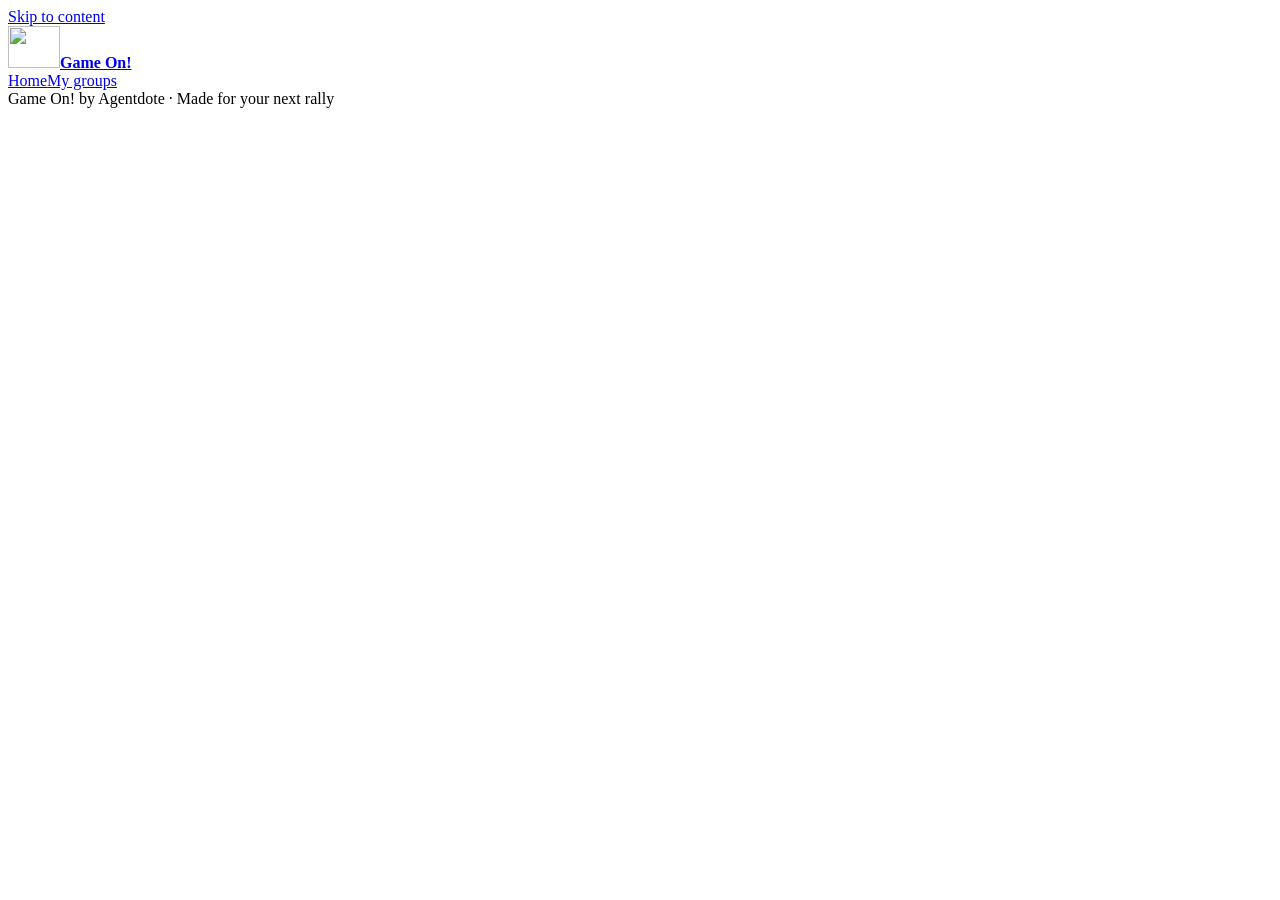
==== web/index.html @ a2480253 "Game On! Live: public showcase" ====
<!doctype html>
<html lang="en-AU">
<head>
  <meta charset="utf-8">
  <meta name="viewport" content="width=device-width, initial-scale=1">
  <meta name="theme-color" content="#0B2D56">
  <title>Game On! — Pickleball with friends</title>
  <link rel="stylesheet" href="/vendor/maplibre/maplibre-gl.css">
<link rel="stylesheet" href="/styles.css">
  <script src="/court.js" defer></script>
  <script src="/ernie.js" defer></script>
  <script src="/vendor/maplibre/maplibre-gl-csp.js" defer></script>
<script src="/venue-view.js" defer></script>
  <script src="/venue-shortlist.js" defer></script>
  <script src="/venues.js" defer></script>
  <script src="/app.js" defer></script>
</head>
<body>
  <a class="skip-link" href="#main">Skip to content</a>
  <header class="topbar">
    <a href="/" class="brand" aria-label="Game On home"><img src="/assets/brand.svg" alt="" width="52" height="42"><strong>Game On!</strong></a>
    <nav aria-label="Main navigation"><a href="/">Home</a><a href="/groups.html">My groups</a></nav>
  </header>
  <main id="main">
    <div id="flash" class="flash" role="status" aria-live="polite" hidden></div>
    <section id="create-view" class="view" hidden>
      <div class="home-hero">
        <div class="hero-copy"><div class="eyebrow">Pickleball · Melbourne · Your people</div>
        <h1>Rally your<br><em>crew.</em></h1>
        <p class="intro">Less group-chat chaos.<br>More time on court.</p>
        <div class="hero-actions"><a class="primary" href="/groups.html#create-panel">Create a group <span aria-hidden="true">↗</span></a><a class="secondary" href="/groups.html#join-entry">Join your crew</a></div>
        <p class="hero-note">Pick a time. Find a venue. Make a plan together.</p></div>
        <div class="hero-art" aria-hidden="true"><div class="hero-court"><i></i><b></b></div><img class="hero-ball" src="/assets/brand.svg" alt=""><span class="court-caption">YOUR NEXT RALLY STARTS HERE</span></div>
      </div>
      <aside id="ernie-welcome"></aside>
      <div class="section-heading"><div><div class="eyebrow">Just one game?</div><h2>Start with a time.</h2></div><span class="pill">No account needed</span></div>
      <div class="panel creation-panel">
        <h2 id="create-heading">Create a game</h2>
        <p id="group-context" class="small" hidden></p>
        <form id="create-form">
          <label for="game-format">Game format</label>
          <select id="game-format" aria-describedby="game-format-help" required>
            <option value="4" selected>Doubles (4 players)</option>
            <option value="2">Singles (2 players)</option>
          </select>
          <p id="game-format-help" class="small">The format sets the minimum players needed. More friends can still join and vote.</p>
          <label for="game-duration">Game duration</label>
          <select id="game-duration" required>
            <option value="60">60 minutes</option>
            <option value="90" selected>90 minutes</option>
            <option value="120">120 minutes</option>
          </select>
          <div class="section-heading"><label>Suggested starting times (Melbourne time)</label></div>
          <p class="small">Offer 2 to 6 different starting times so friends have a choice. The game duration applies to each option.</p>
          <div id="time-inputs" class="time-inputs"></div>
          <button type="button" id="add-time" class="secondary">+ Add another time</button>
          <button type="submit" class="primary full" id="create-submit">Create game →</button>
        </form>
      </div>
      <p class="footnote">No account needed. <a href="/groups.html">Create or join a reusable group</a>, or organise a standalone game here.</p>
    </section>

    <section id="game-view" class="view" hidden>
      <div class="eyebrow">Game session</div>
      <h1 id="game-heading">Let's play.</h1>
      <p id="game-duration-label" class="small"></p>
      <section id="session-court" aria-label="Session participation"></section>
      <div id="progress-panel" class="game-progress">
        <div class="section-heading"><h2>Group progress</h2><span id="player-count" class="pill">0 players</span></div>
        <div id="status" class="status"></div>
        <div id="player-list" class="people"></div>
        <h3>Best times so far</h3>
        <div id="rankings" class="rankings"></div>
        <p id="next-step" class="next-step"></p>
      </div>
      <div class="game-share" aria-label="Share this game">
        <div class="share-actions">
          <button id="whatsapp" class="secondary" type="button">Share on WhatsApp</button>
          <button id="copy-link" class="secondary" type="button">Copy link</button>
        </div>
        <p id="share-note" class="footnote">Anyone with this session link can join. Share it only with your group. Localhost links only work on your computer.</p>
      </div>

      <div class="panel" id="join-panel">
        <h2>Join the game</h2>
        <p class="small">Only your first name and suburb are needed — no street address.</p>
        <form id="join-form">
          <label for="player-name">Your name</label>
          <input id="player-name" maxlength="45" autocomplete="given-name" required placeholder="Your first name">
          <label for="player-suburb">Your suburb</label>
          <input id="player-suburb" maxlength="90" required placeholder="e.g. Berwick">
          <button type="submit" class="primary full">Join game →</button>
        </form>
      </div>

      <div class="panel" id="vote-panel" hidden>
        <div class="section-heading"><h2 id="greeting">Your availability</h2><span class="pill">Select all that work</span></div>
        <p class="small">Choose every time you can make it. You can change your vote later.</p>
        <form id="vote-form">
          <div id="vote-times" class="vote-times"></div>
          <button type="submit" class="primary full">Save my availability</button>
        </form>
      </div>

      <div class="panel" id="venues-panel">
        <h2>Pick a court</h2>
        <p class="small">Explore before everyone votes. Availability and prices are not checked.</p>
        <div id="venue-discovery"></div>
        <h3>Recommendations for your game</h3>
        <p class="small">Game recommendations require a qualifying shared time.</p>
        <p id="venue-status" class="small">Waiting for a shared time.</p>
        <p id="venue-time" class="small"></p>
        <div id="venue-results"></div>
        <p class="footnote">Availability not checked. No reservation has been made. Distances use suburb reference points, not driving routes or exact court entrances. Same-suburb distance can be zero.</p>
      </div>
      <div class="panel" id="handoff-panel" hidden>
        <aside id="ernie-booking"></aside>
        <h2>Booking Handoff</h2>
        <p id="handoff-summary"></p>
        <p id="handoff-status" role="status"></p>
        <p>Provider availability and total price not checked. No provider-confirmed booking. Game On! cannot verify a booking reference.</p>
        <p class="small">Selecting this venue approves an enquiry for the displayed time and players. Your saved venue restriction is included. Changes, reservations and payment need your approval.</p>
        <div class="share-actions">
          <button id="handoff-open" class="primary" type="button">Book on venue website</button>
          <button id="handoff-copy" class="secondary" type="button">Copy instructions for my AI assistant</button>
        </div>
        <p id="handoff-missing" class="small" hidden>No trusted booking page is listed. Use the official website in the instructions to contact the venue.</p>
        <label for="handoff-brief">Review instructions (no player details or private links)</label>
        <textarea id="handoff-brief" rows="12" readonly></textarea>
        <p class="footnote">Rechecked before opening or copying. A copied brief is a snapshot: recheck the group plan before booking. Selection is cleared on reload.</p>
      </div>
    </section>
  </main>
  <footer>Game On! by Agentdote · Made for your next rally</footer>
</body>
</html>
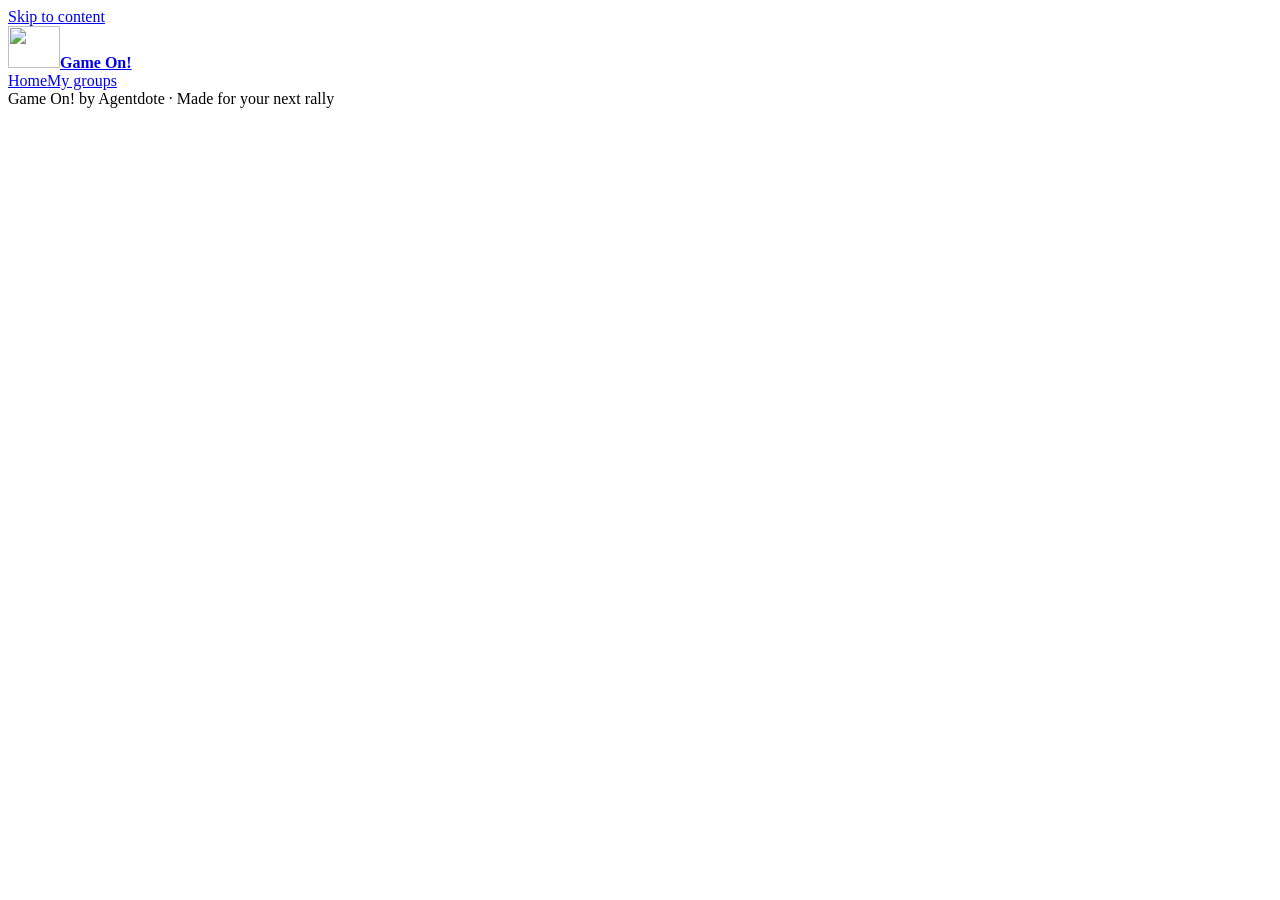
==== commit f47c942c: "Rebuild the frontend around the Balanced Companion design - Home is groups-first: the standalone 'Ju" ====
--- a/web/index.html
+++ b/web/index.html
@@ -3,14 +3,14 @@
 <head>
   <meta charset="utf-8">
   <meta name="viewport" content="width=device-width, initial-scale=1">
-  <meta name="theme-color" content="#0B2D56">
+  <meta name="theme-color" content="#0B2C50">
   <title>Game On! — Pickleball with friends</title>
   <link rel="stylesheet" href="/vendor/maplibre/maplibre-gl.css">
-<link rel="stylesheet" href="/styles.css">
+  <link rel="icon" href="/assets/brand.svg" type="image/svg+xml"><link rel="stylesheet" href="/styles.css">
   <script src="/court.js" defer></script>
   <script src="/ernie.js" defer></script>
   <script src="/vendor/maplibre/maplibre-gl-csp.js" defer></script>
-<script src="/venue-view.js" defer></script>
+  <script src="/venue-view.js" defer></script>
   <script src="/venue-shortlist.js" defer></script>
   <script src="/venues.js" defer></script>
   <script src="/app.js" defer></script>
@@ -18,116 +18,175 @@
 <body>
   <a class="skip-link" href="#main">Skip to content</a>
   <header class="topbar">
-    <a href="/" class="brand" aria-label="Game On home"><img src="/assets/brand.svg" alt="" width="52" height="42"><strong>Game On!</strong></a>
+    <a href="/" class="brand" aria-label="Game On home"><img src="/assets/brand.svg" alt="" width="52" height="42"><strong>Game On<span>!</span></strong></a>
     <nav aria-label="Main navigation"><a href="/">Home</a><a href="/groups.html">My groups</a></nav>
   </header>
   <main id="main">
     <div id="flash" class="flash" role="status" aria-live="polite" hidden></div>
-    <section id="create-view" class="view" hidden>
+
+    <!-- Home: groups first. Games are started from inside a group. -->
+    <section id="home-view" class="view" hidden>
       <div class="home-hero">
-        <div class="hero-copy"><div class="eyebrow">Pickleball · Melbourne · Your people</div>
-        <h1>Rally your<br><em>crew.</em></h1>
-        <p class="intro">Less group-chat chaos.<br>More time on court.</p>
-        <div class="hero-actions"><a class="primary" href="/groups.html#create-panel">Create a group <span aria-hidden="true">↗</span></a><a class="secondary" href="/groups.html#join-entry">Join your crew</a></div>
-        <p class="hero-note">Pick a time. Find a venue. Make a plan together.</p></div>
-        <div class="hero-art" aria-hidden="true"><div class="hero-court"><i></i><b></b></div><img class="hero-ball" src="/assets/brand.svg" alt=""><span class="court-caption">YOUR NEXT RALLY STARTS HERE</span></div>
+        <div class="hero-copy">
+          <div class="eyebrow">Less organising. More playing.</div>
+          <h1>From “let’s play” to <em>Game&nbsp;on!</em></h1>
+          <p class="intro">Bring your friends together, find a time that works and choose a pickleball court in Melbourne.</p>
+          <div class="hero-actions"><a class="primary" href="/groups.html#create-panel">Create a group</a><a class="secondary" href="/groups.html#join-entry">Join a group</a></div>
+        </div>
+        <img class="hero-art" src="/assets/court/court-crew.webp" width="1400" height="700" alt="Illustrated pickleball court with four smiling players">
       </div>
+      <section id="home-groups" class="panel welcome-panel" hidden>
+        <div class="eyebrow">Welcome back</div>
+        <h2>Your groups on this device</h2>
+        <div id="home-group-list" class="group-list"></div>
+      </section>
+      <ol class="how-it-works" aria-label="How Game On! works">
+        <li><strong>Gather your crew</strong><span>Create a group and share one invitation link.</span></li>
+        <li><strong>Find a time</strong><span>Offer a few start times. Everyone ticks what works.</span></li>
+        <li><strong>Choose a court</strong><span>Compare venues on the map. Ernie can suggest the fairest one.</span></li>
+        <li><strong>Game on</strong><span>Take your plan to the venue to book. You stay in control.</span></li>
+      </ol>
       <aside id="ernie-welcome"></aside>
-      <div class="section-heading"><div><div class="eyebrow">Just one game?</div><h2>Start with a time.</h2></div><span class="pill">No account needed</span></div>
-      <div class="panel creation-panel">
-        <h2 id="create-heading">Create a game</h2>
-        <p id="group-context" class="small" hidden></p>
-        <form id="create-form">
-          <label for="game-format">Game format</label>
-          <select id="game-format" aria-describedby="game-format-help" required>
-            <option value="4" selected>Doubles (4 players)</option>
-            <option value="2">Singles (2 players)</option>
-          </select>
-          <p id="game-format-help" class="small">The format sets the minimum players needed. More friends can still join and vote.</p>
-          <label for="game-duration">Game duration</label>
-          <select id="game-duration" required>
-            <option value="60">60 minutes</option>
-            <option value="90" selected>90 minutes</option>
-            <option value="120">120 minutes</option>
-          </select>
-          <div class="section-heading"><label>Suggested starting times (Melbourne time)</label></div>
-          <p class="small">Offer 2 to 6 different starting times so friends have a choice. The game duration applies to each option.</p>
-          <div id="time-inputs" class="time-inputs"></div>
-          <button type="button" id="add-time" class="secondary">+ Add another time</button>
-          <button type="submit" class="primary full" id="create-submit">Create game →</button>
-        </form>
-      </div>
-      <p class="footnote">No account needed. <a href="/groups.html">Create or join a reusable group</a>, or organise a standalone game here.</p>
     </section>
 
+    <!-- Start a game (group organisers only). -->
+    <section id="create-view" class="view" hidden>
+      <div class="form-layout">
+        <div class="form-art">
+          <div class="eyebrow">A plan everyone can say yes to</div>
+          <h1>Start with a time.<br>We’ll find the overlap.</h1>
+          <img src="/assets/court/court-crew-800.webp" width="800" height="400" alt="">
+          <p class="small">Offer two to six start times. Your crew votes, then you choose a court once a time works.</p>
+        </div>
+        <div class="panel creation-panel">
+          <div id="group-context" class="eyebrow" hidden></div>
+          <h2 id="create-heading">Put a game in play</h2>
+          <form id="create-form">
+            <div class="field-row">
+              <div><label for="game-format">Format</label>
+              <select id="game-format" aria-describedby="game-format-help" required>
+                <option value="4" selected>Doubles (4 players)</option>
+                <option value="2">Singles (2 players)</option>
+              </select></div>
+              <div><label for="game-duration">Duration</label>
+              <select id="game-duration" required>
+                <option value="60">60 minutes</option>
+                <option value="90" selected>90 minutes</option>
+                <option value="120">120 minutes</option>
+              </select></div>
+            </div>
+            <p id="game-format-help" class="small">The format sets the minimum players. More friends can still join and vote.</p>
+            <label>Start times · Melbourne time</label>
+            <div id="time-inputs" class="time-inputs"></div>
+            <button type="button" id="add-time" class="text-button">+ Add another time</button>
+            <button type="submit" class="primary full" id="create-submit">Create game</button>
+          </form>
+        </div>
+      </div>
+    </section>
+
+    <!-- Game workspace. -->
     <section id="game-view" class="view" hidden>
-      <div class="eyebrow">Game session</div>
-      <h1 id="game-heading">Let's play.</h1>
-      <p id="game-duration-label" class="small"></p>
-      <section id="session-court" aria-label="Session participation"></section>
-      <div id="progress-panel" class="game-progress">
-        <div class="section-heading"><h2>Group progress</h2><span id="player-count" class="pill">0 players</span></div>
-        <div id="status" class="status"></div>
-        <div id="player-list" class="people"></div>
-        <h3>Best times so far</h3>
-        <div id="rankings" class="rankings"></div>
-        <p id="next-step" class="next-step"></p>
-      </div>
-      <div class="game-share" aria-label="Share this game">
-        <div class="share-actions">
-          <button id="whatsapp" class="secondary" type="button">Share on WhatsApp</button>
-          <button id="copy-link" class="secondary" type="button">Copy link</button>
+      <header class="game-header">
+        <div>
+          <div class="eyebrow" id="game-eyebrow">Your next game</div>
+          <h1 id="game-heading">Let’s get your crew on court.</h1>
+          <p id="game-duration-label" class="meta"></p>
         </div>
-        <p id="share-note" class="footnote">Anyone with this session link can join. Share it only with your group. Localhost links only work on your computer.</p>
-      </div>
+        <div class="game-share" aria-label="Share this game">
+          <div class="share-actions">
+            <button id="whatsapp" class="secondary" type="button"><span aria-hidden="true">↗</span> WhatsApp</button>
+            <button id="copy-link" class="secondary" type="button">Copy link</button>
+          </div>
+        </div>
+      </header>
+      <ol id="game-steps" class="steps" aria-label="Game progress">
+        <li data-step="crew"><span class="step-num">1</span><span>Gather your crew</span></li>
+        <li data-step="time"><span class="step-num">2</span><span>Find a time</span></li>
+        <li data-step="court"><span class="step-num">3</span><span>Choose a court</span></li>
+        <li data-step="booked"><span class="step-num">4</span><span>Game on</span></li>
+      </ol>
+      <p id="share-note" class="footnote share-note">Anyone with this link can join. Share it only with your crew.</p>
 
-      <div class="panel" id="join-panel">
-        <h2>Join the game</h2>
-        <p class="small">Only your first name and suburb are needed — no street address.</p>
-        <form id="join-form">
-          <label for="player-name">Your name</label>
-          <input id="player-name" maxlength="45" autocomplete="given-name" required placeholder="Your first name">
-          <label for="player-suburb">Your suburb</label>
-          <input id="player-suburb" maxlength="90" required placeholder="e.g. Berwick">
-          <button type="submit" class="primary full">Join game →</button>
-        </form>
-      </div>
+      <div class="workspace">
+        <div class="workspace-side">
+          <section id="session-court" aria-label="Who's playing"></section>
 
-      <div class="panel" id="vote-panel" hidden>
-        <div class="section-heading"><h2 id="greeting">Your availability</h2><span class="pill">Select all that work</span></div>
-        <p class="small">Choose every time you can make it. You can change your vote later.</p>
-        <form id="vote-form">
-          <div id="vote-times" class="vote-times"></div>
-          <button type="submit" class="primary full">Save my availability</button>
-        </form>
-      </div>
+          <div class="panel" id="join-panel">
+            <h2>Join the game</h2>
+            <p class="small">Just your first name and suburb. No street address.</p>
+            <form id="join-form">
+              <label for="player-name">Your first name</label>
+              <input id="player-name" maxlength="45" autocomplete="given-name" required placeholder="Your first name">
+              <label for="player-suburb">Your suburb</label>
+              <input id="player-suburb" maxlength="90" required placeholder="e.g. Berwick">
+              <button type="submit" class="primary full">Join game</button>
+            </form>
+          </div>
 
-      <div class="panel" id="venues-panel">
-        <h2>Pick a court</h2>
-        <p class="small">Explore before everyone votes. Availability and prices are not checked.</p>
-        <div id="venue-discovery"></div>
-        <h3>Recommendations for your game</h3>
-        <p class="small">Game recommendations require a qualifying shared time.</p>
-        <p id="venue-status" class="small">Waiting for a shared time.</p>
-        <p id="venue-time" class="small"></p>
-        <div id="venue-results"></div>
-        <p class="footnote">Availability not checked. No reservation has been made. Distances use suburb reference points, not driving routes or exact court entrances. Same-suburb distance can be zero.</p>
-      </div>
-      <div class="panel" id="handoff-panel" hidden>
-        <aside id="ernie-booking"></aside>
-        <h2>Booking Handoff</h2>
-        <p id="handoff-summary"></p>
-        <p id="handoff-status" role="status"></p>
-        <p>Provider availability and total price not checked. No provider-confirmed booking. Game On! cannot verify a booking reference.</p>
-        <p class="small">Selecting this venue approves an enquiry for the displayed time and players. Your saved venue restriction is included. Changes, reservations and payment need your approval.</p>
-        <div class="share-actions">
-          <button id="handoff-open" class="primary" type="button">Book on venue website</button>
-          <button id="handoff-copy" class="secondary" type="button">Copy instructions for my AI assistant</button>
+          <div class="panel" id="vote-panel" hidden>
+            <h2 id="greeting">When can you play?</h2>
+            <p class="small">Tick every time that works for the full game. You can change this later.</p>
+            <form id="vote-form">
+              <div id="vote-times" class="vote-times"></div>
+              <button type="submit" class="primary full">Save availability</button>
+            </form>
+          </div>
+
+          <aside id="ernie-game" class="ernie-tip"></aside>
+
+          <div id="progress-panel" class="panel game-progress">
+            <div class="section-heading"><h2>Times so far</h2><span id="player-count" class="pill">0 joined</span></div>
+            <div id="status" class="status"></div>
+            <div id="rankings" class="rankings"></div>
+            <p id="next-step" class="next-step"></p>
+            <details class="who-details"><summary>Who’s in</summary><div id="player-list" class="people"></div></details>
+          </div>
         </div>
-        <p id="handoff-missing" class="small" hidden>No trusted booking page is listed. Use the official website in the instructions to contact the venue.</p>
-        <label for="handoff-brief">Review instructions (no player details or private links)</label>
-        <textarea id="handoff-brief" rows="12" readonly></textarea>
-        <p class="footnote">Rechecked before opening or copying. A copied brief is a snapshot: recheck the group plan before booking. Selection is cleared on reload.</p>
+
+        <div class="workspace-main">
+          <div class="panel" id="handoff-panel" hidden>
+            <aside id="ernie-booking"></aside>
+            <div class="section-heading"><h2>Booking handoff</h2><span class="pill pill-warn">Not booked</span></div>
+            <h3 id="handoff-venue" class="handoff-venue"></h3>
+            <dl class="handoff-summary">
+              <div><dt>When · Melbourne</dt><dd id="handoff-when"></dd></div>
+              <div><dt>Format</dt><dd id="handoff-format"></dd></div>
+              <div><dt>Players</dt><dd id="handoff-players"></dd></div>
+            </dl>
+            <p id="handoff-summary" class="visually-hidden"></p>
+            <p id="handoff-status" role="status"></p>
+            <p class="notice">Game On! hasn’t checked availability or the total price, and nothing is reserved. Approving this venue means you’re happy to enquire with it.</p>
+            <div class="share-actions">
+              <button id="handoff-open" class="primary" type="button">Visit booking website <span aria-hidden="true">↗</span></button>
+              <button id="handoff-copy" class="secondary" type="button">Copy instructions for my AI assistant</button>
+            </div>
+            <p id="handoff-missing" class="small" hidden>No trusted booking page is listed. Use the official website in the instructions to contact the venue.</p>
+            <details class="brief-details">
+              <summary>Review the instructions</summary>
+              <label for="handoff-brief" class="small">No player names or private links are included.</label>
+              <textarea id="handoff-brief" rows="10" readonly></textarea>
+              <p class="footnote">We recheck the plan before opening or copying. A copied brief is a snapshot, so recheck the group plan before you book.</p>
+            </details>
+          </div>
+
+          <div class="panel" id="venues-panel">
+            <div class="section-heading"><h2>Pick a court</h2><span id="venue-mode" class="pill">Explore anytime</span></div>
+            <div id="venue-discovery"></div>
+            <p class="notice venue-notice"><strong>Before you go:</strong> Game On! doesn’t check court availability or prices, and nothing is booked here. Distances are straight-line from suburb centres, and dashed pins are approximate locations.</p>
+            <section id="recommendations" class="recommendations" aria-labelledby="recommendations-heading">
+              <h3 id="recommendations-heading">Suggested for your game</h3>
+              <p id="venue-status" class="small">Suggestions appear once everyone has voted and a time works.</p>
+              <p id="venue-time" class="small"></p>
+              <div id="ernie-ask" class="ernie-card" hidden>
+                <img src="/assets/ernie/player-v3.webp" width="72" height="48" alt="">
+                <div><strong>A little help from Ernie?</strong><span class="small">Ernie compares your saved venues and travel for everyone.</span></div>
+                <button id="ask-ernie" class="primary" type="button">Ask Ernie to plan</button>
+              </div>
+              <div id="venue-results"></div>
+            </section>
+          </div>
+        </div>
       </div>
     </section>
   </main>
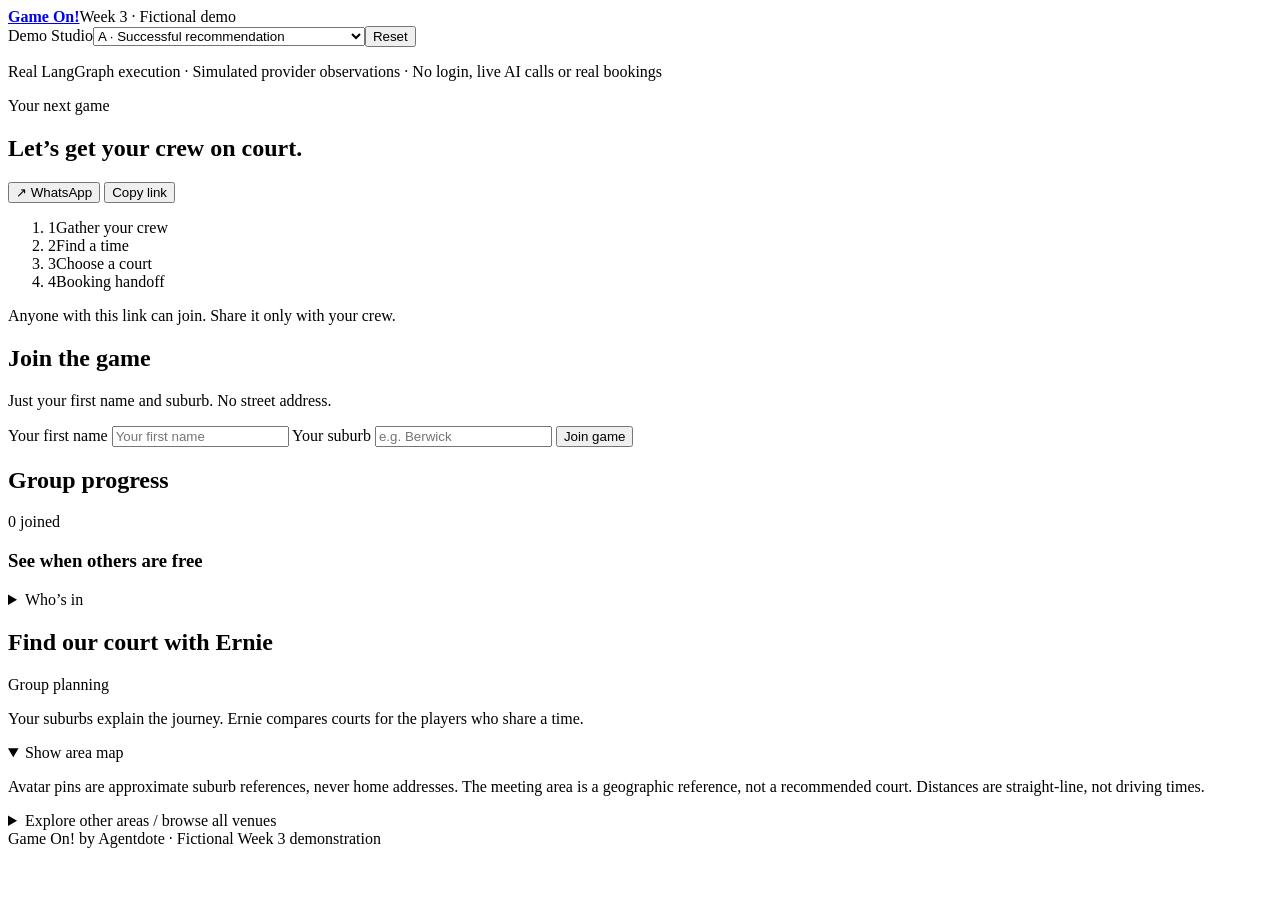
==== commit 41d4aaae: "Build isolated Week 3 LangGraph demo with three scenarios" ====
--- a/web/index.html
+++ b/web/index.html
@@ -1,96 +1,9 @@
-<!doctype html>
-<html lang="en-AU">
-<head>
-  <meta charset="utf-8">
-  <meta name="viewport" content="width=device-width, initial-scale=1">
-  <meta name="theme-color" content="#0B2C50">
-  <title>Game On! — Pickleball with friends</title>
-  <link rel="stylesheet" href="/vendor/maplibre/maplibre-gl.css">
-  <link rel="icon" href="/assets/brand.svg" type="image/svg+xml"><link rel="stylesheet" href="/styles.css">
-  <script src="/court.js" defer></script>
-  <script src="/ernie.js" defer></script>
-  <script src="/vendor/maplibre/maplibre-gl-csp.js" defer></script>
-  <script src="/venue-view.js" defer></script>
-  <script src="/venue-shortlist.js" defer></script>
-  <script src="/venues.js" defer></script>
-  <script src="/app.js" defer></script>
-</head>
-<body>
-  <a class="skip-link" href="#main">Skip to content</a>
-  <header class="topbar">
-    <a href="/" class="brand" aria-label="Game On home"><img src="/assets/brand.svg" alt="" width="52" height="42"><strong>Game On<span>!</span></strong></a>
-    <nav aria-label="Main navigation"><a href="/">Home</a><a href="/groups.html">My groups</a></nav>
-  </header>
-  <main id="main">
-    <div id="flash" class="flash" role="status" aria-live="polite" hidden></div>
-
-    <!-- Home: groups first. Games are started from inside a group. -->
-    <section id="home-view" class="view" hidden>
-      <div class="home-hero">
-        <div class="hero-copy">
-          <div class="eyebrow">Less organising. More playing.</div>
-          <h1>From “let’s play” to <em>Game&nbsp;on!</em></h1>
-          <p class="intro">Bring your friends together, find a time that works and choose a pickleball court in Melbourne.</p>
-          <div class="hero-actions"><a class="primary" href="/groups.html#create-panel">Create a group</a><a class="secondary" href="/groups.html#join-entry">Join a group</a></div>
-        </div>
-        <img class="hero-art" src="/assets/court/court-crew.webp" width="1400" height="700" alt="Illustrated pickleball court with four smiling players">
-      </div>
-      <section id="home-groups" class="panel welcome-panel" hidden>
-        <div class="eyebrow">Welcome back</div>
-        <h2>Your groups on this device</h2>
-        <div id="home-group-list" class="group-list"></div>
-      </section>
-      <ol class="how-it-works" aria-label="How Game On! works">
-        <li><strong>Gather your crew</strong><span>Create a group and share one invitation link.</span></li>
-        <li><strong>Find a time</strong><span>Offer a few start times. Everyone ticks what works.</span></li>
-        <li><strong>Choose a court</strong><span>Compare venues on the map. Ernie can suggest the fairest one.</span></li>
-        <li><strong>Game on</strong><span>Take your plan to the venue to book. You stay in control.</span></li>
-      </ol>
-      <aside id="ernie-welcome"></aside>
-    </section>
-
-    <!-- Start a game (group organisers only). -->
-    <section id="create-view" class="view" hidden>
-      <div class="form-layout">
-        <div class="form-art">
-          <div class="eyebrow">A plan everyone can say yes to</div>
-          <h1>Start with a time.<br>We’ll find the overlap.</h1>
-          <img src="/assets/court/court-crew-800.webp" width="800" height="400" alt="">
-          <p class="small">Offer two to six start times. Your crew votes, then you choose a court once a time works.</p>
-        </div>
-        <div class="panel creation-panel">
-          <div id="group-context" class="eyebrow" hidden></div>
-          <h2 id="create-heading">Put a game in play</h2>
-          <form id="create-form">
-            <div class="field-row">
-              <div><label for="game-format">Format</label>
-              <select id="game-format" aria-describedby="game-format-help" required>
-                <option value="4" selected>Doubles (4 players)</option>
-                <option value="2">Singles (2 players)</option>
-              </select></div>
-              <div><label for="game-duration">Duration</label>
-              <select id="game-duration" required>
-                <option value="60">60 minutes</option>
-                <option value="90" selected>90 minutes</option>
-                <option value="120">120 minutes</option>
-              </select></div>
-            </div>
-            <p id="game-format-help" class="small">The format sets the minimum players. More friends can still join and vote.</p>
-            <label>Start times · Melbourne time</label>
-            <div id="time-inputs" class="time-inputs"></div>
-            <button type="button" id="add-time" class="text-button">+ Add another time</button>
-            <button type="submit" class="primary full" id="create-submit">Create game</button>
-          </form>
-        </div>
-      </div>
-    </section>
-
-    <!-- Game workspace. -->
-    <section id="game-view" class="view" hidden>
+<!doctype html><html lang="en-AU"><head><meta charset="utf-8"><meta name="viewport" content="width=device-width, initial-scale=1"><title>Game On! &middot; Week 3 Demo</title><link rel="stylesheet" href="/styles.css"><link rel="stylesheet" href="/demo.css"><link rel="stylesheet" href="/vendor/maplibre/maplibre-gl.css"><link rel="icon" href="/assets/brand.svg"><script src="/court.js" defer></script><script src="/game-plan.js" defer></script><script src="/court-flow.js" defer></script><script src="/pricing.js" defer></script><script src="/vendor/maplibre/maplibre-gl-csp.js" defer></script><script src="/venue-view.js" defer></script><script src="/demo.js" defer></script></head><body><header class="topbar"><a class="brand" href="/"><img src="/assets/brand.svg" alt="" width="52"><strong>Game On!</strong></a><span>Week 3 &middot; Fictional demo</span></header><main><section class="demo-studio panel"><label for="scenario">Demo Studio</label><select id="scenario"><option value="A">A &middot; Successful recommendation</option><option value="B">B &middot; Unavailable court &rarr; replan</option><option value="C">C &middot; No suitable alternatives &rarr; human help</option></select><button id="reset" type="button" class="secondary">Reset</button><p id="scenario-label" role="status"></p><p class="small">Real LangGraph execution &middot; Simulated provider observations &middot; No login, live AI calls or real bookings</p></section>    <!-- Game workspace. -->
+    <section id="game-view" class="view">
       <header class="game-header">
         <div>
           <div class="eyebrow" id="game-eyebrow">Your next game</div>
-          <h1 id="game-heading">Let’s get your crew on court.</h1>
+          <h1 id="game-heading" tabindex="-1">Let’s get your crew on court.</h1>
           <p id="game-duration-label" class="meta"></p>
         </div>
         <div class="game-share" aria-label="Share this game">
@@ -104,8 +17,9 @@
         <li data-step="crew"><span class="step-num">1</span><span>Gather your crew</span></li>
         <li data-step="time"><span class="step-num">2</span><span>Find a time</span></li>
         <li data-step="court"><span class="step-num">3</span><span>Choose a court</span></li>
-        <li data-step="booked"><span class="step-num">4</span><span>Game on</span></li>
+        <li data-step="handoff"><span class="step-num">4</span><span>Booking handoff</span></li>
       </ol>
+      <div id="planning-entry"><p id="planning-eligibility" class="small"></p></div>
       <p id="share-note" class="footnote share-note">Anyone with this link can join. Share it only with your crew.</p>
 
       <div class="workspace">
@@ -133,37 +47,46 @@
             </form>
           </div>
 
-          <aside id="ernie-game" class="ernie-tip"></aside>
+          <aside id="ernie-game"></aside>
 
           <div id="progress-panel" class="panel game-progress">
-            <div class="section-heading"><h2>Times so far</h2><span id="player-count" class="pill">0 joined</span></div>
+            <div class="section-heading"><h2>Group progress</h2><span id="player-count" class="pill">0 joined</span></div>
             <div id="status" class="status"></div>
-            <div id="rankings" class="rankings"></div>
+            <h3>See when others are free</h3><div id="rankings" class="rankings"></div>
             <p id="next-step" class="next-step"></p>
+
             <details class="who-details"><summary>Who’s in</summary><div id="player-list" class="people"></div></details>
           </div>
         </div>
 
         <div class="workspace-main">
           <div class="panel" id="handoff-panel" hidden>
-            <aside id="ernie-booking"></aside>
-            <div class="section-heading"><h2>Booking handoff</h2><span class="pill pill-warn">Not booked</span></div>
+            <button id="change-court" class="text-button" type="button">&larr; Change court</button><div class="section-heading"><h2>&#10003; Your court plan is ready</h2><span class="pill pill-warn">Not booked</span></div>
             <h3 id="handoff-venue" class="handoff-venue"></h3>
-            <dl class="handoff-summary">
-              <div><dt>When · Melbourne</dt><dd id="handoff-when"></dd></div>
-              <div><dt>Format</dt><dd id="handoff-format"></dd></div>
-              <div><dt>Players</dt><dd id="handoff-players"></dd></div>
-            </dl>
+            <p id="handoff-address" class="handoff-address"></p>
+            <div class="handoff-summary">
+              <p><span id="handoff-when"></span> · Melbourne time</p>
+              <p><span id="handoff-format"></span> · <span id="handoff-players"></span></p>
+            </div>
             <p id="handoff-summary" class="visually-hidden"></p>
-            <p id="handoff-status" role="status"></p>
-            <p class="notice">Game On! hasn’t checked availability or the total price, and nothing is reserved. Approving this venue means you’re happy to enquire with it.</p>
+            <div id="handoff-pricing"></div><div id="handoff-avatars" class="handoff-avatars" aria-label="Players"></div>
+            <h3>1. Book on the venue’s site</h3><p class="small">Game On! does not book for you.</p><p id="handoff-status" role="status"></p>
+            <div id="handoff-next" role="status" hidden><h3 id="handoff-next-title"></h3><p id="handoff-next-description"></p><a class="secondary" href="#progress-panel">Back to game</a></div>
             <div class="share-actions">
-              <button id="handoff-open" class="primary" type="button">Visit booking website <span aria-hidden="true">↗</span></button>
-              <button id="handoff-copy" class="secondary" type="button">Copy instructions for my AI assistant</button>
+              <button id="handoff-open" class="primary" type="button">Continue to booking</button>
+              <button id="handoff-copy" class="secondary" type="button">Send to Personal Assistant</button>
             </div>
-            <p id="handoff-missing" class="small" hidden>No trusted booking page is listed. Use the official website in the instructions to contact the venue.</p>
+            <details id="handoff-unavailable" class="handoff-recovery">
+              <summary>Court or time unavailable?</summary>
+              <p>Your agreed time has not changed. Try another court for that time, or review the group's submitted availability. A different time needs group agreement and organiser approval. Game On! has not checked the venue's live availability.</p>
+              <div class="share-actions">
+                <button id="handoff-other-court" class="secondary" type="button">Try another court</button>
+                <button id="handoff-review-times" class="secondary" type="button">Review group availability</button>
+              </div>
+            </details>
+            <h3>2. Share your plan</h3><p class="small">Tell your group this is a plan, not a confirmed booking.</p><div class="share-actions"><button id="handoff-whatsapp" type="button" class="secondary">Share on WhatsApp</button><button id="handoff-share" type="button" class="secondary">Copy game link</button></div><button id="handoff-calendar" type="button" class="secondary">Download calendar event (.ics)</button><p class="small">Import into Google Calendar or your calendar app. This is a tentative plan, not a reservation.</p><p id="handoff-missing" class="small" hidden>No trusted booking page is listed. Use the official website in the instructions to contact the venue.</p>
             <details class="brief-details">
-              <summary>Review the instructions</summary>
+              <summary>Review booking brief</summary>
               <label for="handoff-brief" class="small">No player names or private links are included.</label>
               <textarea id="handoff-brief" rows="10" readonly></textarea>
               <p class="footnote">We recheck the plan before opening or copying. A copied brief is a snapshot, so recheck the group plan before you book.</p>
@@ -171,25 +94,21 @@
           </div>
 
           <div class="panel" id="venues-panel">
-            <div class="section-heading"><h2>Pick a court</h2><span id="venue-mode" class="pill">Explore anytime</span></div>
-            <div id="venue-discovery"></div>
-            <p class="notice venue-notice"><strong>Before you go:</strong> Game On! doesn’t check court availability or prices, and nothing is booked here. Distances are straight-line from suburb centres, and dashed pins are approximate locations.</p>
-            <section id="recommendations" class="recommendations" aria-labelledby="recommendations-heading">
-              <h3 id="recommendations-heading">Suggested for your game</h3>
-              <p id="venue-status" class="small">Suggestions appear once everyone has voted and a time works.</p>
-              <p id="venue-time" class="small"></p>
-              <div id="ernie-ask" class="ernie-card" hidden>
-                <img src="/assets/ernie/player-v3.webp" width="72" height="48" alt="">
-                <div><strong>A little help from Ernie?</strong><span class="small">Ernie compares your saved venues and travel for everyone.</span></div>
-                <button id="ask-ernie" class="primary" type="button">Ask Ernie to plan</button>
-              </div>
-              <div id="venue-results"></div>
-            </section>
+            <div class="section-heading"><h2>Find our court with Ernie</h2><span id="venue-mode" class="pill">Group planning</span></div>
+            <p class="small">Your suburbs explain the journey. Ernie compares courts for the players who share a time.</p>
+            <details id="court-map-details" open><summary>Show area map</summary><div id="group-map"></div></details>
+            <p class="notice venue-notice">Avatar pins are approximate suburb references, never home addresses. The meeting area is a geographic reference, not a recommended court. Distances are straight-line, not driving times.</p>
+            <div id="planning-output" tabindex="-1" aria-label="Ernie’s recommendation"></div>
+            <details id="manual-exploration" class="fold"><summary>Explore other areas / browse all venues</summary>
+              <div id="venue-discovery"></div>
+              <section id="recommendations" class="recommendations" aria-labelledby="recommendations-heading">
+                <h3 id="recommendations-heading">Directory suggestions for your game</h3>
+                <p id="venue-status" class="small"></p><p id="venue-time" class="small"></p>
+                <div id="venue-results"></div>
+              </section>
+            </details>
           </div>
         </div>
       </div>
     </section>
-  </main>
-  <footer>Game On! by Agentdote · Made for your next rally</footer>
-</body>
-</html>
+</main><footer>Game On! by Agentdote &middot; Fictional Week 3 demonstration</footer></body></html>
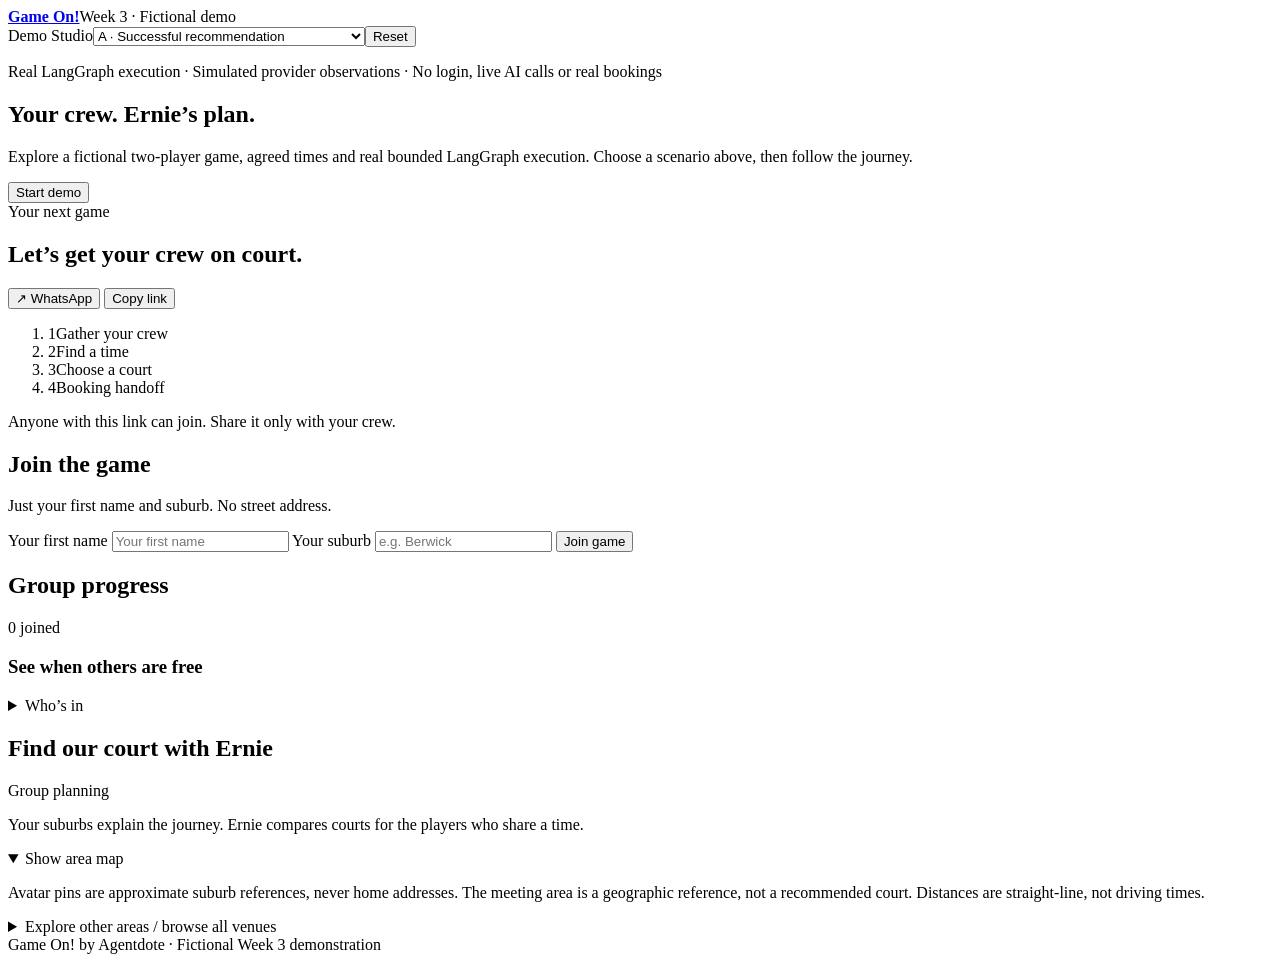
==== commit 61889677: "Add trace-driven Agent Brain replay and demo journey" ====
--- a/web/index.html
+++ b/web/index.html
@@ -1,4 +1,4 @@
-<!doctype html><html lang="en-AU"><head><meta charset="utf-8"><meta name="viewport" content="width=device-width, initial-scale=1"><title>Game On! &middot; Week 3 Demo</title><link rel="stylesheet" href="/styles.css"><link rel="stylesheet" href="/demo.css"><link rel="stylesheet" href="/vendor/maplibre/maplibre-gl.css"><link rel="icon" href="/assets/brand.svg"><script src="/court.js" defer></script><script src="/game-plan.js" defer></script><script src="/court-flow.js" defer></script><script src="/pricing.js" defer></script><script src="/vendor/maplibre/maplibre-gl-csp.js" defer></script><script src="/venue-view.js" defer></script><script src="/demo.js" defer></script></head><body><header class="topbar"><a class="brand" href="/"><img src="/assets/brand.svg" alt="" width="52"><strong>Game On!</strong></a><span>Week 3 &middot; Fictional demo</span></header><main><section class="demo-studio panel"><label for="scenario">Demo Studio</label><select id="scenario"><option value="A">A &middot; Successful recommendation</option><option value="B">B &middot; Unavailable court &rarr; replan</option><option value="C">C &middot; No suitable alternatives &rarr; human help</option></select><button id="reset" type="button" class="secondary">Reset</button><p id="scenario-label" role="status"></p><p class="small">Real LangGraph execution &middot; Simulated provider observations &middot; No login, live AI calls or real bookings</p></section>    <!-- Game workspace. -->
+<!doctype html><html lang="en-AU"><head><meta charset="utf-8"><meta name="viewport" content="width=device-width, initial-scale=1"><title>Game On! &middot; Week 3 Demo</title><link rel="stylesheet" href="/styles.css"><link rel="stylesheet" href="/demo.css"><link rel="stylesheet" href="/vendor/maplibre/maplibre-gl.css"><link rel="icon" href="/assets/brand.svg"><script src="/court.js" defer></script><script src="/game-plan.js" defer></script><script src="/court-flow.js" defer></script><script src="/pricing.js" defer></script><script src="/vendor/maplibre/maplibre-gl-csp.js" defer></script><script src="/venue-view.js" defer></script><script src="/agent-brain.js" defer></script><script src="/demo.js" defer></script></head><body><header class="topbar"><a class="brand" href="/"><img src="/assets/brand.svg" alt="" width="52"><strong>Game On!</strong></a><span>Week 3 &middot; Fictional demo</span></header><main><section class="demo-studio panel"><label for="scenario">Demo Studio</label><select id="scenario"><option value="A">A &middot; Successful recommendation</option><option value="B">B &middot; Unavailable court &rarr; replan</option><option value="C">C &middot; No suitable alternatives &rarr; human help</option></select><button id="reset" type="button" class="secondary">Reset</button><p id="scenario-label" role="status"></p><p class="small">Real LangGraph execution &middot; Simulated provider observations &middot; No login, live AI calls or real bookings</p></section><section id="demo-home" class="panel"><h1>Your crew. Ernie’s plan.</h1><p>Explore a fictional two-player game, agreed times and real bounded LangGraph execution. Choose a scenario above, then follow the journey.</p><button id="demo-start" class="primary">Start demo</button></section><div id="demo-navigation" class="share-actions" hidden><button id="demo-home-button" class="secondary">Home</button><button id="demo-next" class="primary">Continue</button></div>    <!-- Game workspace. -->
     <section id="game-view" class="view">
       <header class="game-header">
         <div>
